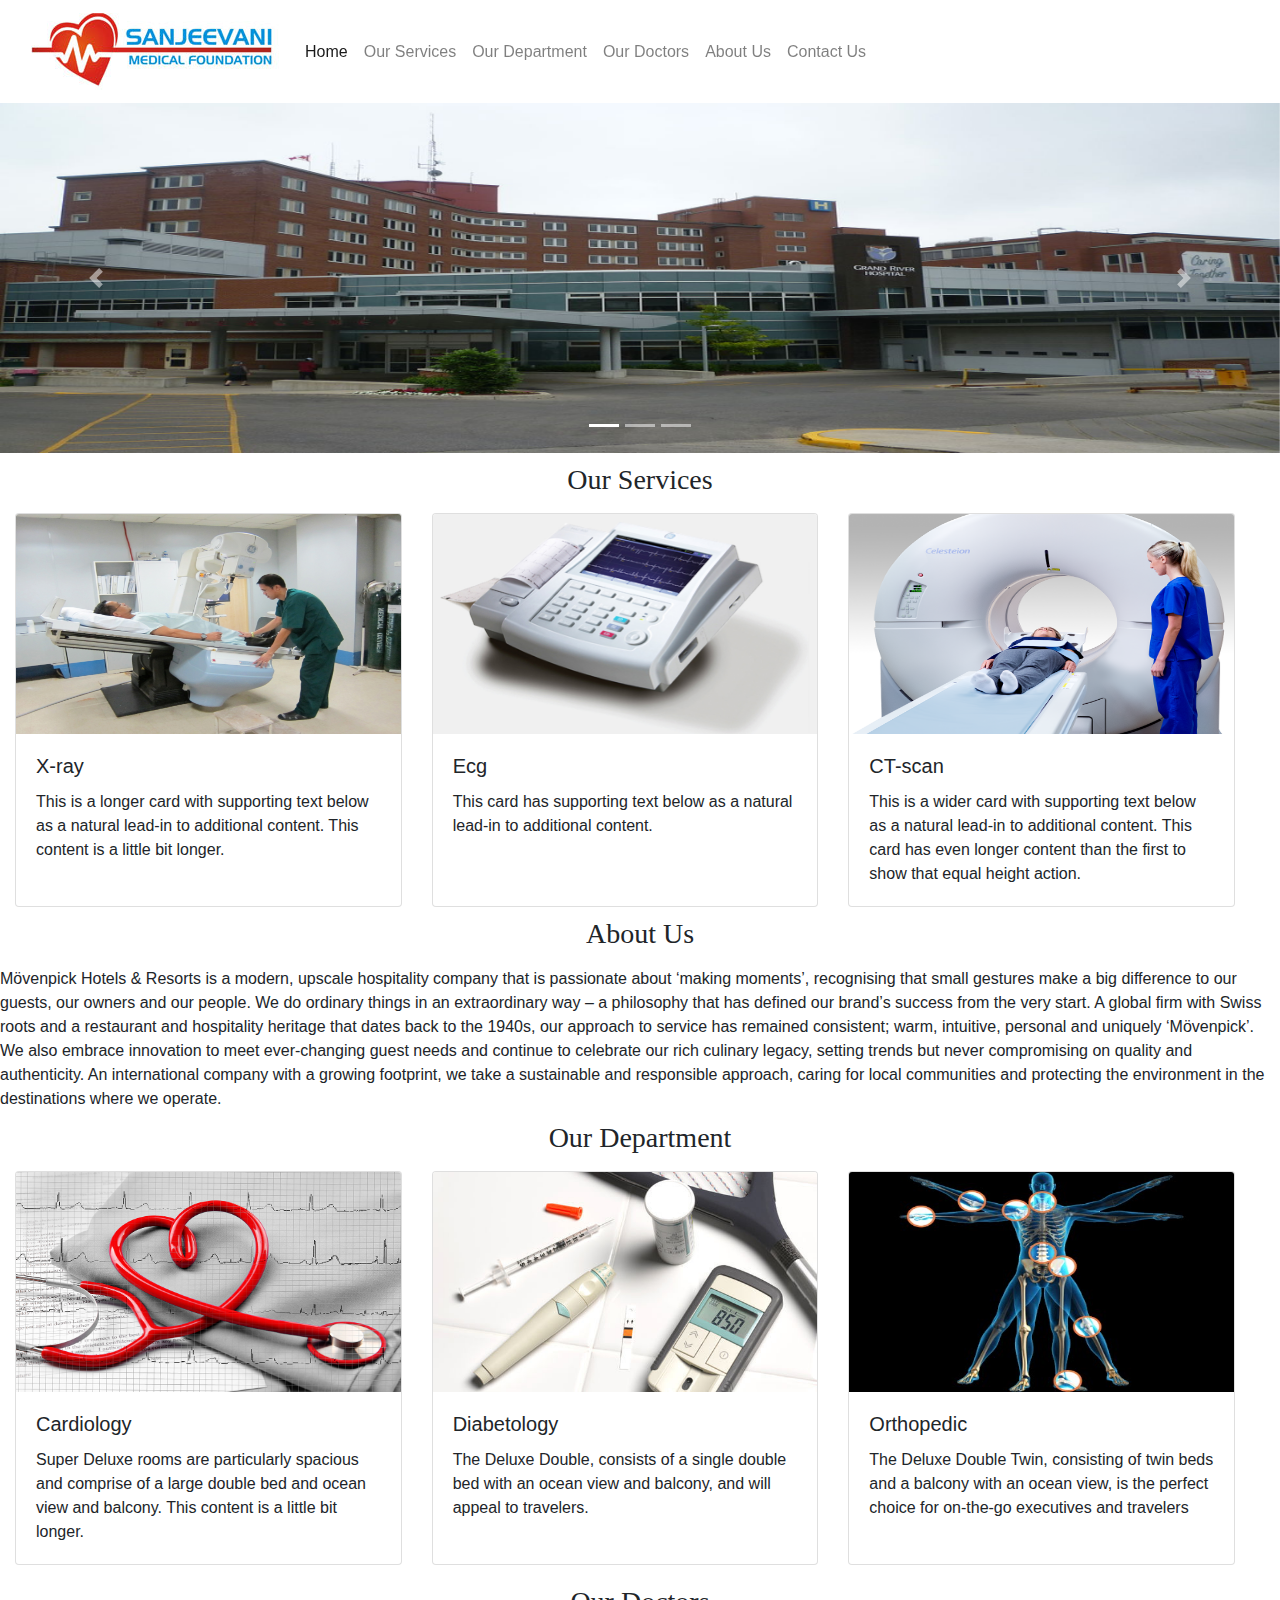
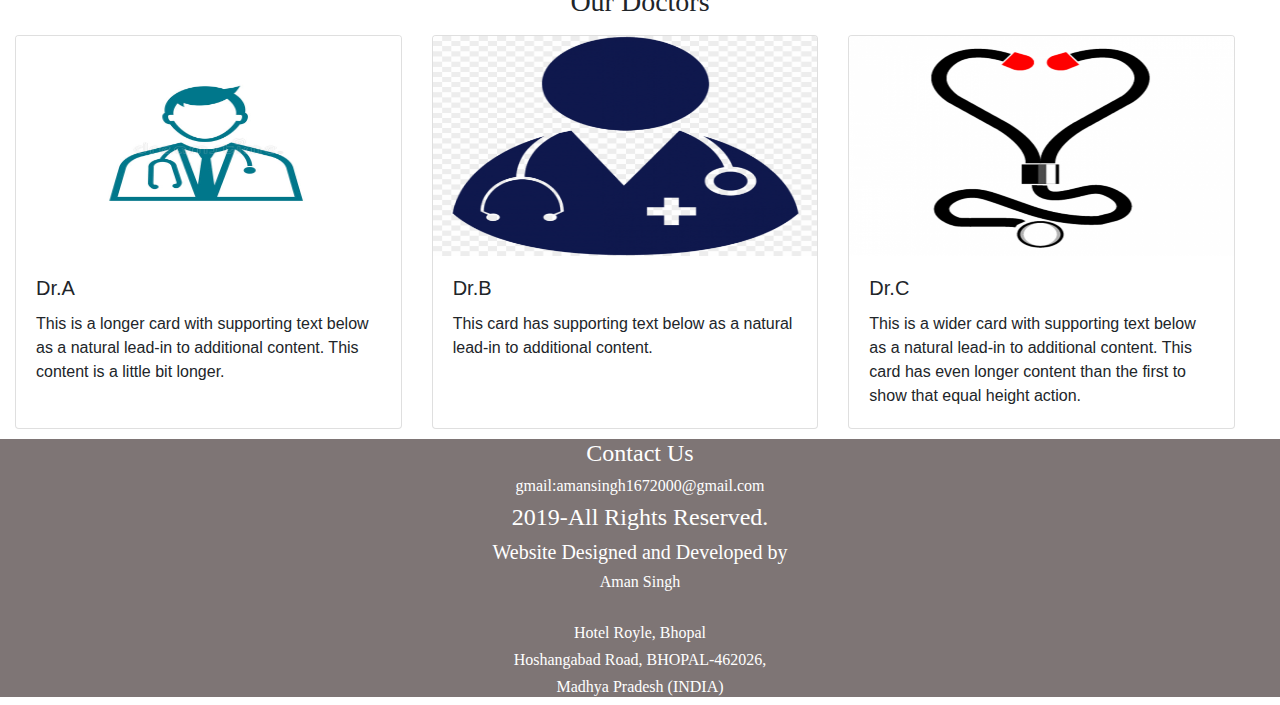
==== index.html @ 0642d512 "a" ====
<!DOCTYPE html>
<html>
<head>
    <link rel="shortout icon" type="image/x-icon" href="image/cardiology.png" />
 <meta charset="utf-8">
  <meta name="viewport" content="width=device-width, initial-scale=1">

  <link rel="stylesheet" href="https://maxcdn.bootstrapcdn.com/bootstrap/4.3.1/css/bootstrap.min.css">
  <script src="https://ajax.googleapis.com/ajax/libs/jquery/3.4.1/jquery.min.js"></script>
  <script src="https://cdnjs.cloudflare.com/ajax/libs/popper.js/1.14.7/umd/popper.min.js"></script>
  <script src="https://maxcdn.bootstrapcdn.com/bootstrap/4.3.1/js/bootstrap.min.js"></script>
 <link rel="stylesheet" type="text/css" href="style.css">
<title>Sanjeevani Hospital</title>
</head>
<body>

<!-- NavBar Start -->



<div class="bodystyle container-fluid">
<nav class="navbar navbar-expand-lg navbar-light sticky-top">
  <a class="navbar-brand" href="#">
    <img src="image/sanjivani-logo.jpg">
  </a>
  <button class="navbar-toggler" type="button" data-toggle="collapse" data-target="#navbarSupportedContent" aria-controls="navbarSupportedContent" aria-expanded="false" aria-label="Toggle navigation">
    <span class="navbar-toggler-icon"></span>
  </button>

  <div class="collapse navbar-collapse" id="navbarSupportedContent">
    <ul class="navbar-nav mr-auto">
      <li class="nav-item active">
        <a class="nav-link" href="">Home <span class="sr-only">(current)</span></a>
      </li>
       <li class="nav-item">
        <a class="nav-link" href="Services.html">Our Services</a>
      </li>
      <li class="nav-item";">
        <a class="nav-link" href="Accomadation.html" > Our Department</a>
      </li>
      <li class="nav-item";">
        <a class="nav-link" href="Doctors.html" >Our Doctors</a>
      </li>
      <li class="nav-item";">
        <a class="nav-link" href="#" >About Us</a>
      </li>
      
       
       <li class="nav-item">
        <a class="nav-link" href="#">Contact Us</a>
     </li>
      
      

<!--
      <li class="nav-item dropdown">
        <a class="nav-link dropdown-toggle" href="#" id="navbarDropdown" role="button" data-toggle="dropdown" aria-haspopup="true" aria-expanded="false">
          Branches
        </a>
        <div class="dropdown-menu" aria-labelledby="navbarDropdown">
          <a class="dropdown-item" href="IT/itmain.html" target="_blank">Information Technology</a>
          <a class="dropdown-item" href="CS/csmain.html">Computer Science</a>
            <a class="dropdown-item" href="MECHANICAL/mechanicalmain.html">Mechanical</a>
          <a class="dropdown-item" href="ELECTRICAL/electricalmain.html">Electrical</a>
          <a class="dropdown-item" href="CIVIL/civilmain.html">Civil</a>

         <!-- <div class="dropdown-divider"></div>
          <a class="dropdown-item" href="#">Something else here</a>-->
        </div>
      </li>
      <!--
      <li class="nav-item">
        <a class="nav-link disabled" href="#" tabindex="-1" aria-disabled="true">Disabled</a>
      </li>
    </ul>
    <!--
    <form class="form-inline my-2 my-lg-0">
      <input class="form-control mr-sm-2" type="search" placeholder="Search" aria-label="Search">
      <button class="btn btn-outline-success my-2 my-sm-0" type="submit">Search</button>
        
    </form>
    nav bar end-->
  </div>
</nav>
</div>

<!-- Division 1st End-->


<!-- NavBar End -->

<!--Corousel Start-->

<div id="demo" class="carousel slide" data-ride="carousel"  class="container-fluid">

  <!-- Indicators -->
  <ul class="carousel-indicators">
    <li data-target="#demo" data-slide-to="0" class="active"></li>
    <li data-target="#demo" data-slide-to="1"></li>
    <li data-target="#demo" data-slide-to="2"></li>
  </ul>
  
  <!-- The slideshow -->
  <div class="carousel-inner">
    <div class="carousel-item active">
      <img src="image/image1.jpg" alt="Los Angeles" width="1100" height="500">
    </div>
    <div class="carousel-item">
      <img src="image/hosp.jpg" alt="Chicago" width="1100" height="500">
    </div>
    <div class="carousel-item">
      <img src="image/image3.jpg" alt="New York" width="1100" height="500">
    </div>
  </div>
  
  <!-- Left and right controls -->
  <a class="carousel-control-prev" href="#demo" data-slide="prev">
    <span class="carousel-control-prev-icon"></span>
  </a>
  <a class="carousel-control-next" href="#demo" data-slide="next">
    <span class="carousel-control-next-icon"></span>
  </a>
</div>


<!--Corousel End-->

<section style="height: 40px;  background-color: white; margin-top: 10px; margin-bottom: 10px;" >
    <div style="background-color:white; height:35px ;">
         <h3 style="text-align: center; background-color: ;font-family: Georgia, 'Times New Roman', Times, serif;">Our Services</h3>    
    </div>
</section>
<!--Our Services Start-->

<div class="card-deck container-fluid">
  <div class="card">
    <img src="image/spa.jpg" class="card-img-top" alt="..."  height="220">
    <div class="card-body">
      <h5 class="card-title">X-ray</h5>
      <p class="card-text">This is a longer card with supporting text below as a natural lead-in to additional content. This content is a little bit longer.</p>
      
    </div>
  </div>
  <div class="card">
    <img src="image/ecg.jpg" class="card-img-top" alt="..."  height="220">
    <div class="card-body">
      <h5 class="card-title">Ecg</h5>
      <p class="card-text">This card has supporting text below as a natural lead-in to additional content.</p>
      
    </div>
  </div>
  <div class="card">
    <img src="image/ctscan.png" class="card-img-top" alt="..." height="220">
    <div class="card-body">
      <h5 class="card-title">CT-scan</h5>
      <p class="card-text">This is a wider card with supporting text below as a natural lead-in to additional content. This card has even longer content than the first to show that equal height action.</p>
     
    </div>
  </div>
</div>
<!--Our Services End-->

<section style="height: 40px;  background-color: white; margin-top: 10px; margin-bottom:10px;" >
    <div style="background-color:white; height:35px ;">
         <h3 style="text-align: center; background-color: ;font-family: Georgia, 'Times New Roman', Times, serif;">About Us</h3>    
    </div>
</section>
<!--About Us Start-->

Mövenpick Hotels & Resorts is a modern, upscale hospitality company that is passionate about ‘making moments’, recognising that small gestures make a big difference to our guests, our owners and our people. We do ordinary things in an extraordinary way – a philosophy that has defined our brand’s success from the very start.

A global firm with Swiss roots and a restaurant and hospitality heritage that dates back to the 1940s, our approach to service has remained consistent; warm, intuitive, personal and uniquely ‘Mövenpick’. We also embrace innovation to meet ever-changing guest needs and continue to celebrate our rich culinary legacy, setting trends but never compromising on quality and authenticity. An international company with a growing footprint, we take a sustainable and responsible approach, caring for local communities and protecting the environment in the destinations where we operate.

<!--About Us End-->

<section style="height: 40px;  background-color: white;  margin-top: 10px; margin-bottom:10px;" >
    <div style="background-color:white; height:35px ;">
         <h3 style="text-align: center; background-color: ;font-family: Georgia, 'Times New Roman', Times, serif;">Our Department</h3>    
    </div>
</section>



<!--Accomadation Start-->

<section style="margin-bottom: 20px;" >
<div class="card-deck container-fluid">
  <div class="card">
    <img src="image/room1.jpg" class="card-img-top" alt="..."  height="220">
    <div class="card-body">
      <h5 class="card-title">Cardiology</h5>
      <p class="card-text">Super Deluxe rooms are particularly spacious and comprise of a large double bed and ocean view and balcony. This content is a little bit longer.</p>
      
    </div>
  </div>
  <div class="card">
    <img src="image/room2.jpg" class="card-img-top" alt="..."  height="220">
    <div class="card-body">
      <h5 class="card-title">Diabetology</h5>
      <p class="card-text">The Deluxe Double, consists of a single double bed with an ocean view and balcony, and will appeal to travelers.</p>
  
    </div>
  </div>
  <div class="card">
    <img src="image/room3.jpg" class="card-img-top" alt="..." height="220">
    <div class="card-body">
      <h5 class="card-title">Orthopedic</h5>
      <p class="card-text">The Deluxe Double Twin, consisting of twin beds and a balcony with an ocean view, is the perfect choice for on-the-go executives and travelers</p>
      
    </div>
  </div>
</div>
</section>

<!--Accomadation End-->

<section style="height: 40px;  background-color: white; margin-top: 10px; margin-bottom:10px;" >
    <div style="background-color:white; height:35px ;">
         <h3 style="text-align: center; background-color: ;font-family: Georgia, 'Times New Roman', Times, serif;">Our Doctors</h3>    
    </div>
</section>


<!--Our Doctor Start-->

<div class="card-deck container-fluid">
  <div class="card">
    <img src="image/doctor1.jpg" class="card-img-top" alt="..."  height="220">
    <div class="card-body">
      <h5 class="card-title">Dr.A</h5>
      <p class="card-text">This is a longer card with supporting text below as a natural lead-in to additional content. This content is a little bit longer.</p>
      
    </div>
  </div>
  <div class="card">
    <img src="image/doctor2.png" class="card-img-top" alt="..."  height="220">
    <div class="card-body">
      <h5 class="card-title">Dr.B</h5>
      <p class="card-text">This card has supporting text below as a natural lead-in to additional content.</p>
      
    </div>
  </div>
  <div class="card">
    <img src="image/doctor3.png" class="card-img-top" alt="..." height="220">
    <div class="card-body">
      <h5 class="card-title">Dr.C</h5>
      <p class="card-text">This is a wider card with supporting text below as a natural lead-in to additional content. This card has even longer content than the first to show that equal height action.</p>
     
    </div>
  </div>
</div>
<!--Our Services End-->


<!--Contact us Start-->
<!--fallow block Start-->
<!--
<meta name="viewport" content="width=device-width, initial-scale=1">
<link rel="stylesheet" href="https://cdnjs.cloudflare.com/ajax/libs/font-awesome/4.7.0/css/font-awesome.min.css">




<div class="socialsec">

  <div class="row">
    <div class="col-lg-2">
<h4 style="font-family: Georgia, 'Times New Roman', Times, serif;">Follow Us </h3>     

    </div>
     <div class="col-lg-1">
       <a href="https://www.facebook.com/sourabh.shukla.921025"><i class="fa fa-facebook-official fa-2x" aria-hidden="true"></i></a>

     </div>



<div class="col-lg-1">
       <a href=" https://twitter.com/ShwetaJ56347679?s=08"><i class="fa fa-twitter fa-2x" aria-hidden="true"></i></a>

     </div>




<div class="col-lg-1" >
       <a href="https://www.linkedin.com/in/shweta-jain-584b31197"><i class="fa fa-linkedin fa-2x" aria-hidden="true"></i></a>

     </div>


       <div class="col-lg-1">
       <a href="https://www.instagram.com/_aman_singh26/"><i class="fa fa-instagram fa-2x" aria-hidden="true"></i></a>

     </div>

  </div>
</div>


<!--fallow block End-->


<!--Contact us End-->


<!--Footer Start-->



<footer style="background-color: rgba(59, 46, 46, 0.658); margin-top: 10px;">
         <h4 style="color:white;font-family: Georgia, 'Times New Roman', Times, serif; text-align:center">Contact Us </h4>
         <h6 style="color:white;font-family: Georgia, 'Times New Roman', Times, serif; text-align:center"> gmail:amansingh1672000@gmail.com </h6>

         <h4 style="color:white;font-family: Georgia, 'Times New Roman', Times, serif; text-align:center"> 2019-All Rights Reserved. </h4>
         <h5 style="color:white;font-family: Georgia, 'Times New Roman', Times, serif; text-align:center"> Website Designed and Developed by </h5>
         <h6 style="color:white; font-family: Georgia, 'Times New Roman', Times, serif;text-align:center">  Aman Singh</h6>
<br>
        <h6 style="color:white;font-family: Georgia, 'Times New Roman', Times, serif; text-align:center">Hotel Royle, Bhopal</h6>
        <h6 style="color:white;font-family: Georgia, 'Times New Roman', Times, serif; text-align:center"> Hoshangabad Road, BHOPAL-462026,</h6>
         <h6 style="color:white;font-family: Georgia, 'Times New Roman', Times, serif; text-align:center"> Madhya Pradesh (INDIA)</h6>


</footer>


<!--Footer End-->

</body>
</html>
---- style.css ----
*{
    margin:0;
    padding: 0%;
    box-sizing: border-box;
}
.carousel-inner img {
    width: 100%;
    height: 350px;
  }  

.bodystyle
{
  width: 100%;
  margin: 0 auto;
  
}
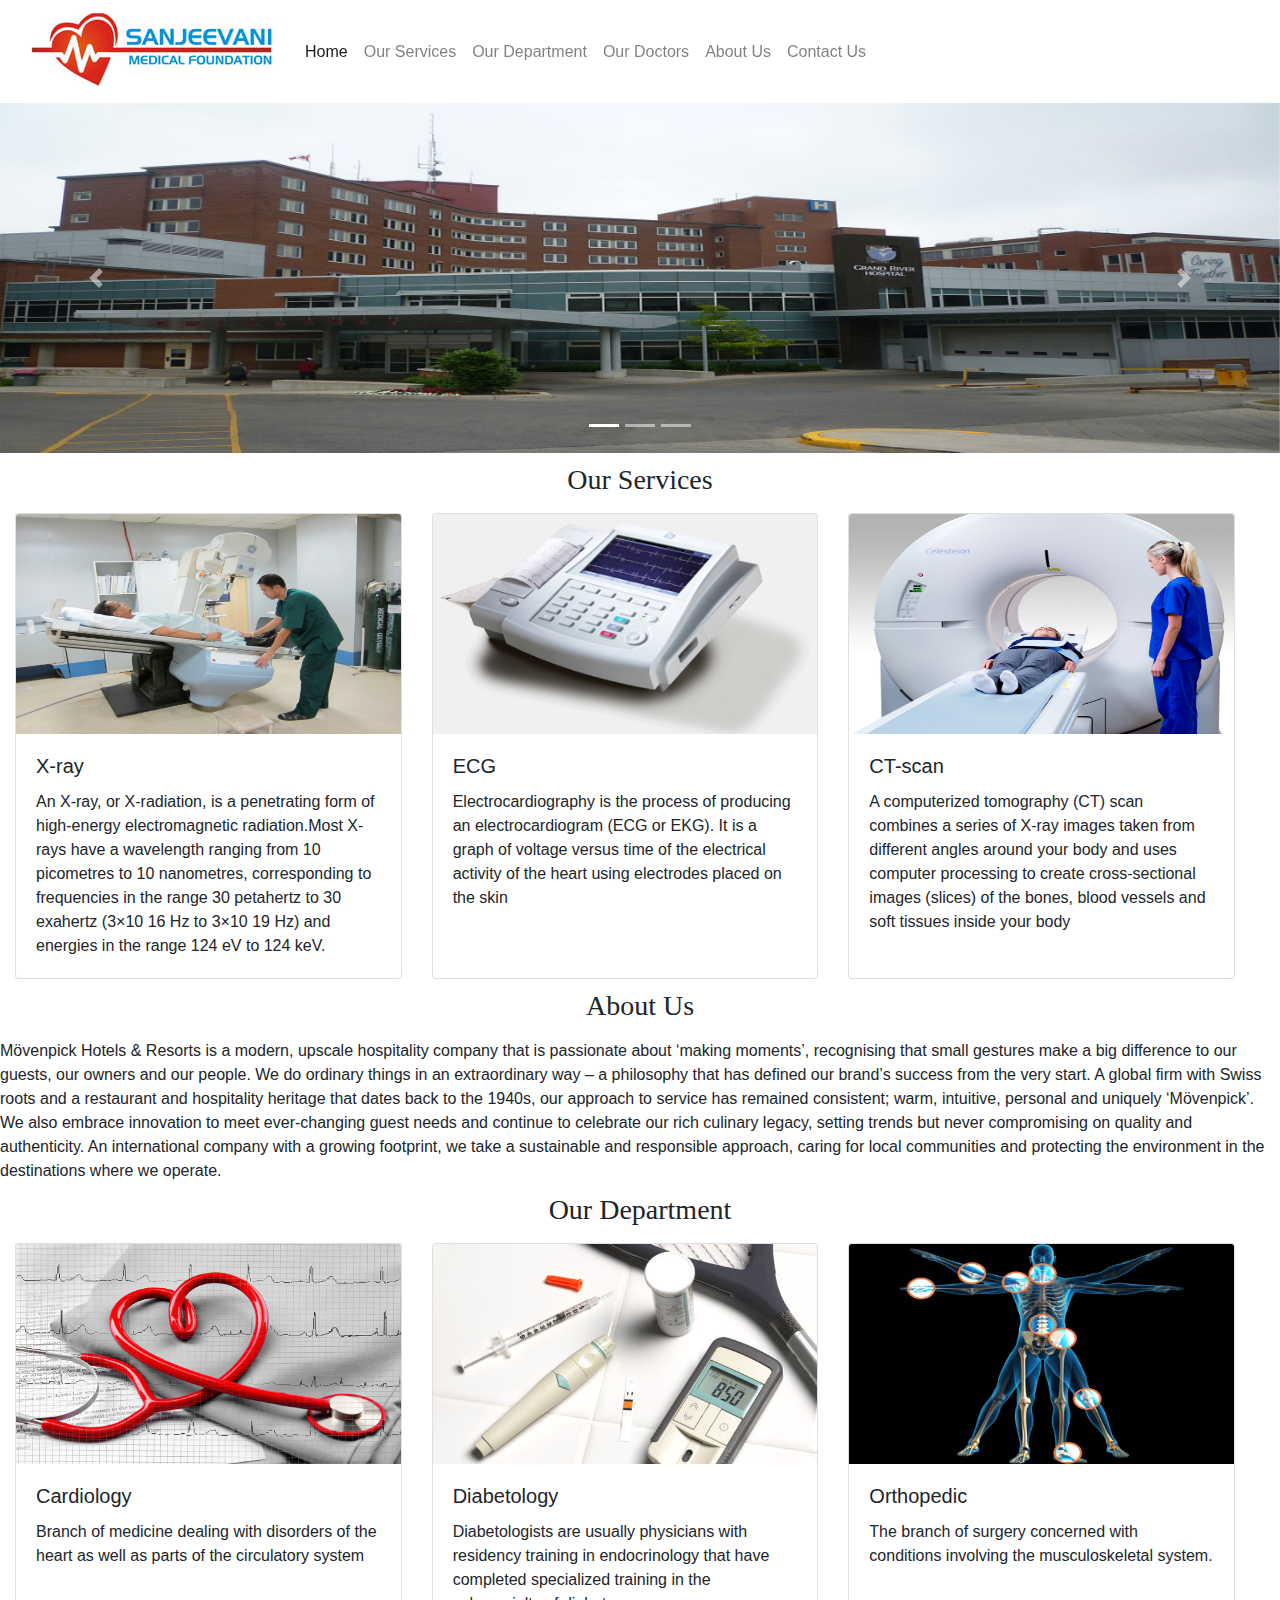
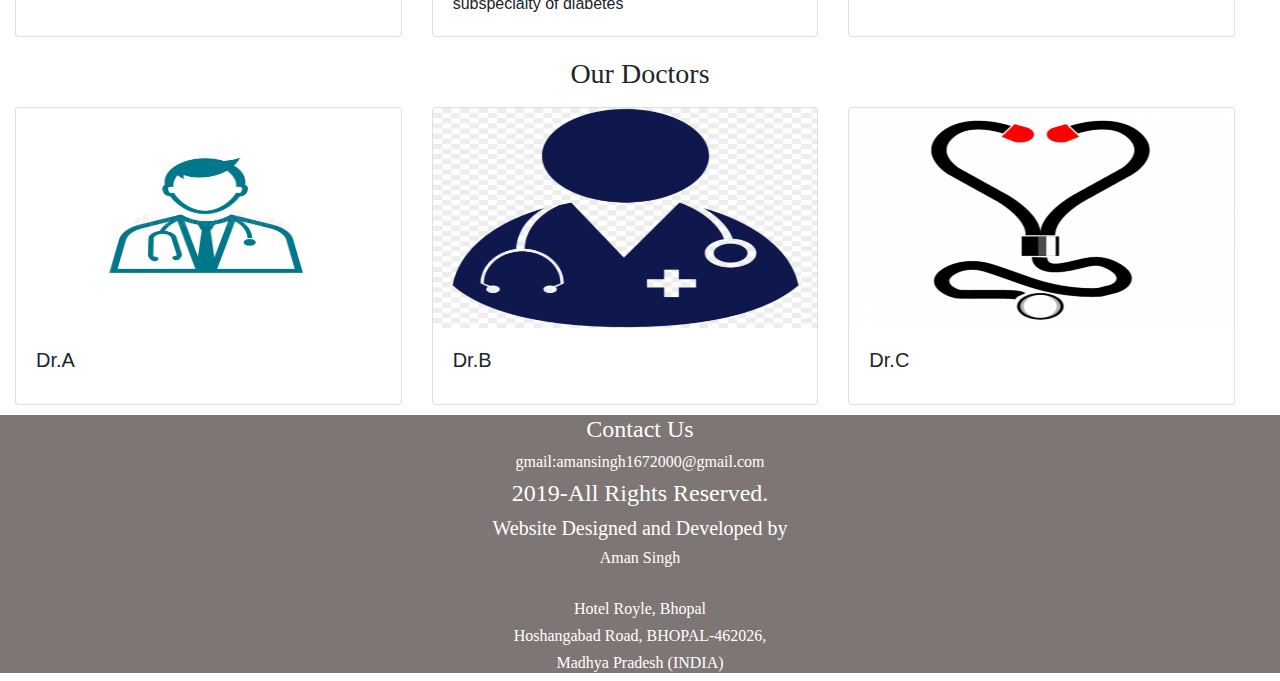
==== commit 81a6be12: "a" ====
--- a/index.html
+++ b/index.html
@@ -42,12 +42,12 @@
         <a class="nav-link" href="Doctors.html" >Our Doctors</a>
       </li>
       <li class="nav-item";">
-        <a class="nav-link" href="#" >About Us</a>
+        <a class="nav-link" href="#about" >About Us</a>
       </li>
       
        
        <li class="nav-item">
-        <a class="nav-link" href="#">Contact Us</a>
+        <a class="nav-link" href="Contactus.html">Contact Us</a>
      </li>
       
       
@@ -137,24 +137,24 @@
     <img src="image/spa.jpg" class="card-img-top" alt="..."  height="220">
     <div class="card-body">
       <h5 class="card-title">X-ray</h5>
-      <p class="card-text">This is a longer card with supporting text below as a natural lead-in to additional content. This content is a little bit longer.</p>
-      
+      <p class="card-text">An X-ray, or X-radiation, is a penetrating form of high-energy electromagnetic radiation.Most X-rays have a wavelength ranging from 10 picometres to 10 nanometres, corresponding to frequencies in the range 30 petahertz to 30 exahertz (3×10 16 Hz to 3×10 19 Hz) and energies in the range 124 eV to 124 keV.
+    
     </div>
   </div>
   <div class="card">
     <img src="image/ecg.jpg" class="card-img-top" alt="..."  height="220">
     <div class="card-body">
-      <h5 class="card-title">Ecg</h5>
-      <p class="card-text">This card has supporting text below as a natural lead-in to additional content.</p>
-      
+      <h5 class="card-title">ECG</h5>
+      <p class="card-text">Electrocardiography is the process of producing an electrocardiogram (ECG or EKG). It is a graph of voltage versus time of the electrical activity of the heart using electrodes placed on the skin
+   
     </div>
   </div>
   <div class="card">
     <img src="image/ctscan.png" class="card-img-top" alt="..." height="220">
     <div class="card-body">
       <h5 class="card-title">CT-scan</h5>
-      <p class="card-text">This is a wider card with supporting text below as a natural lead-in to additional content. This card has even longer content than the first to show that equal height action.</p>
-     
+      <p class="card-text">A computerized tomography (CT) scan combines a series of X-ray images taken from different angles around your body and uses computer processing to create cross-sectional images (slices) of the bones, blood vessels and soft tissues inside your body
+   
     </div>
   </div>
 </div>
@@ -166,11 +166,11 @@
     </div>
 </section>
 <!--About Us Start-->
-
+<section id="about">
 Mövenpick Hotels & Resorts is a modern, upscale hospitality company that is passionate about ‘making moments’, recognising that small gestures make a big difference to our guests, our owners and our people. We do ordinary things in an extraordinary way – a philosophy that has defined our brand’s success from the very start.
 
 A global firm with Swiss roots and a restaurant and hospitality heritage that dates back to the 1940s, our approach to service has remained consistent; warm, intuitive, personal and uniquely ‘Mövenpick’. We also embrace innovation to meet ever-changing guest needs and continue to celebrate our rich culinary legacy, setting trends but never compromising on quality and authenticity. An international company with a growing footprint, we take a sustainable and responsible approach, caring for local communities and protecting the environment in the destinations where we operate.
-
+</section>
 <!--About Us End-->
 
 <section style="height: 40px;  background-color: white;  margin-top: 10px; margin-bottom:10px;" >
@@ -189,24 +189,21 @@
     <img src="image/room1.jpg" class="card-img-top" alt="..."  height="220">
     <div class="card-body">
       <h5 class="card-title">Cardiology</h5>
-      <p class="card-text">Super Deluxe rooms are particularly spacious and comprise of a large double bed and ocean view and balcony. This content is a little bit longer.</p>
-      
+      <p class="card-text">Branch of medicine dealing with disorders of the heart as well as parts of the circulatory system
     </div>
   </div>
   <div class="card">
     <img src="image/room2.jpg" class="card-img-top" alt="..."  height="220">
     <div class="card-body">
       <h5 class="card-title">Diabetology</h5>
-      <p class="card-text">The Deluxe Double, consists of a single double bed with an ocean view and balcony, and will appeal to travelers.</p>
-  
+      <p class="card-text">Diabetologists are usually physicians with residency training in endocrinology that have completed specialized training in the subspecialty of diabetes 
     </div>
   </div>
   <div class="card">
     <img src="image/room3.jpg" class="card-img-top" alt="..." height="220">
     <div class="card-body">
       <h5 class="card-title">Orthopedic</h5>
-      <p class="card-text">The Deluxe Double Twin, consisting of twin beds and a balcony with an ocean view, is the perfect choice for on-the-go executives and travelers</p>
-      
+      <p class="card-text">The branch of surgery concerned with conditions involving the musculoskeletal system.
     </div>
   </div>
 </div>
@@ -228,24 +225,24 @@
     <img src="image/doctor1.jpg" class="card-img-top" alt="..."  height="220">
     <div class="card-body">
       <h5 class="card-title">Dr.A</h5>
-      <p class="card-text">This is a longer card with supporting text below as a natural lead-in to additional content. This content is a little bit longer.</p>
-      
+     <!-- <p class="card-text">This is a longer card with supporting text below as a natural lead-in to additional content. This content is a little bit longer.</p>
+      -->
     </div>
   </div>
   <div class="card">
     <img src="image/doctor2.png" class="card-img-top" alt="..."  height="220">
     <div class="card-body">
       <h5 class="card-title">Dr.B</h5>
-      <p class="card-text">This card has supporting text below as a natural lead-in to additional content.</p>
-      
+   <!--   <p class="card-text">This card has supporting text below as a natural lead-in to additional content.</p>
+      -->
     </div>
   </div>
   <div class="card">
     <img src="image/doctor3.png" class="card-img-top" alt="..." height="220">
     <div class="card-body">
       <h5 class="card-title">Dr.C</h5>
-      <p class="card-text">This is a wider card with supporting text below as a natural lead-in to additional content. This card has even longer content than the first to show that equal height action.</p>
-     
+      <!--<p class="card-text">This is a wider card with supporting text below as a natural lead-in to additional content. This card has even longer content than the first to show that equal height action.</p>
+     -->
     </div>
   </div>
 </div>
@@ -308,7 +305,7 @@
 
 
 
-<footer style="background-color: rgba(59, 46, 46, 0.658); margin-top: 10px;">
+<footer id="footer" style="background-color: rgba(59, 46, 46, 0.658); margin-top: 10px;">
          <h4 style="color:white;font-family: Georgia, 'Times New Roman', Times, serif; text-align:center">Contact Us </h4>
          <h6 style="color:white;font-family: Georgia, 'Times New Roman', Times, serif; text-align:center"> gmail:amansingh1672000@gmail.com </h6>
 
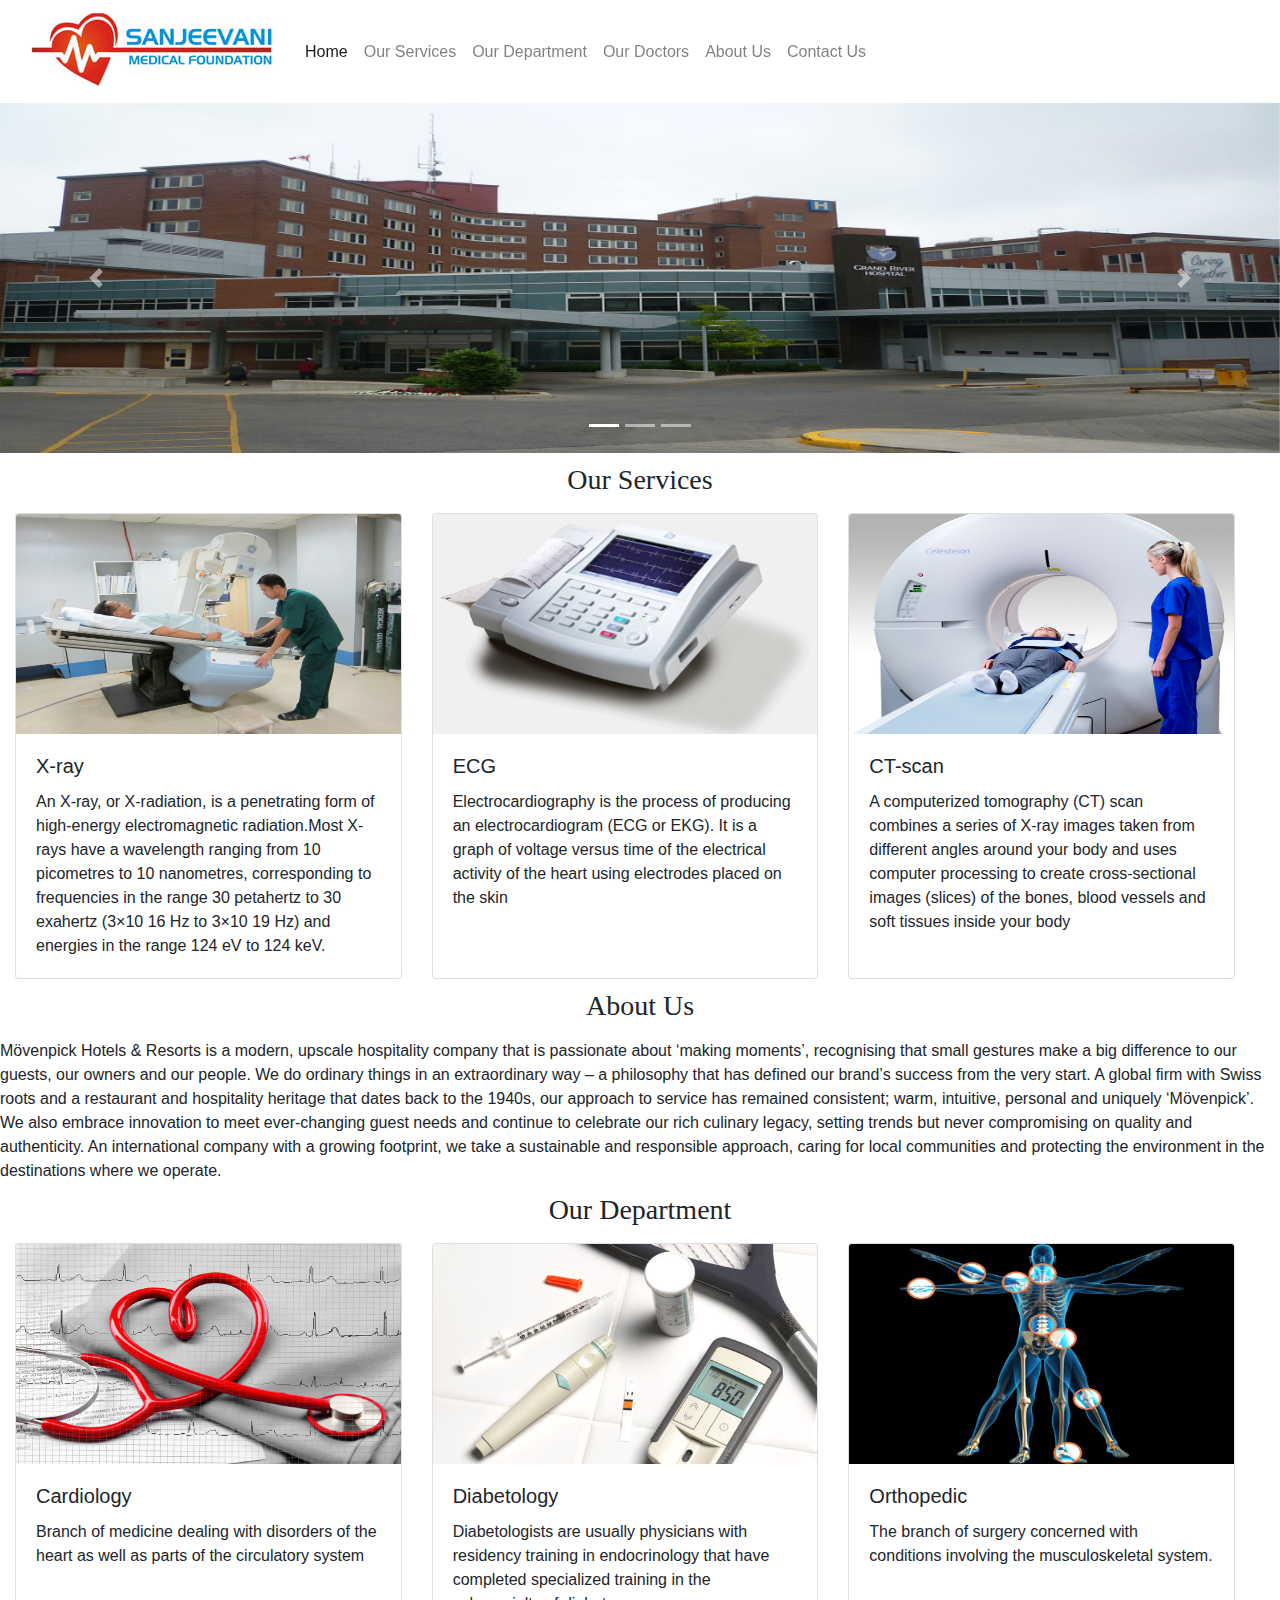
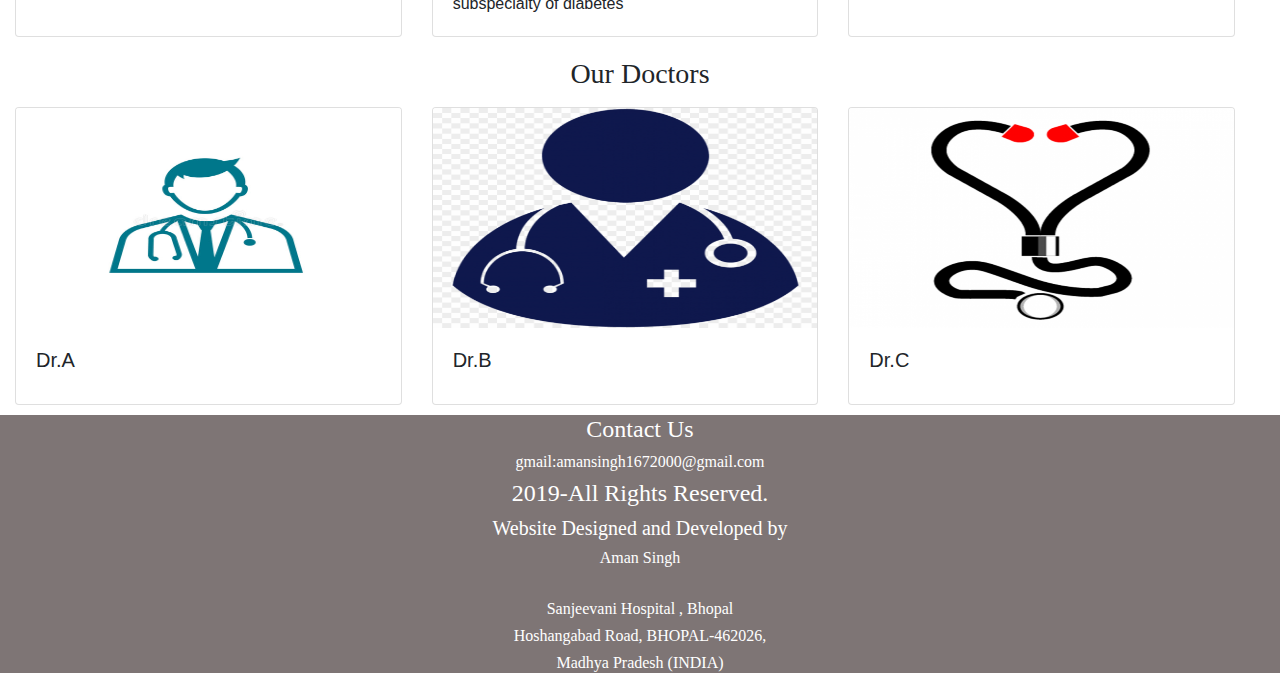
==== commit 3ca8bbd0: "a" ====
--- a/index.html
+++ b/index.html
@@ -42,7 +42,7 @@
         <a class="nav-link" href="Doctors.html" >Our Doctors</a>
       </li>
       <li class="nav-item";">
-        <a class="nav-link" href="#about" >About Us</a>
+        <a class="nav-link" href="About.html" >About Us</a>
       </li>
       
        
@@ -313,7 +313,7 @@
          <h5 style="color:white;font-family: Georgia, 'Times New Roman', Times, serif; text-align:center"> Website Designed and Developed by </h5>
          <h6 style="color:white; font-family: Georgia, 'Times New Roman', Times, serif;text-align:center">  Aman Singh</h6>
 <br>
-        <h6 style="color:white;font-family: Georgia, 'Times New Roman', Times, serif; text-align:center">Hotel Royle, Bhopal</h6>
+        <h6 style="color:white;font-family: Georgia, 'Times New Roman', Times, serif; text-align:center">Sanjeevani Hospital , Bhopal</h6>
         <h6 style="color:white;font-family: Georgia, 'Times New Roman', Times, serif; text-align:center"> Hoshangabad Road, BHOPAL-462026,</h6>
          <h6 style="color:white;font-family: Georgia, 'Times New Roman', Times, serif; text-align:center"> Madhya Pradesh (INDIA)</h6>
 
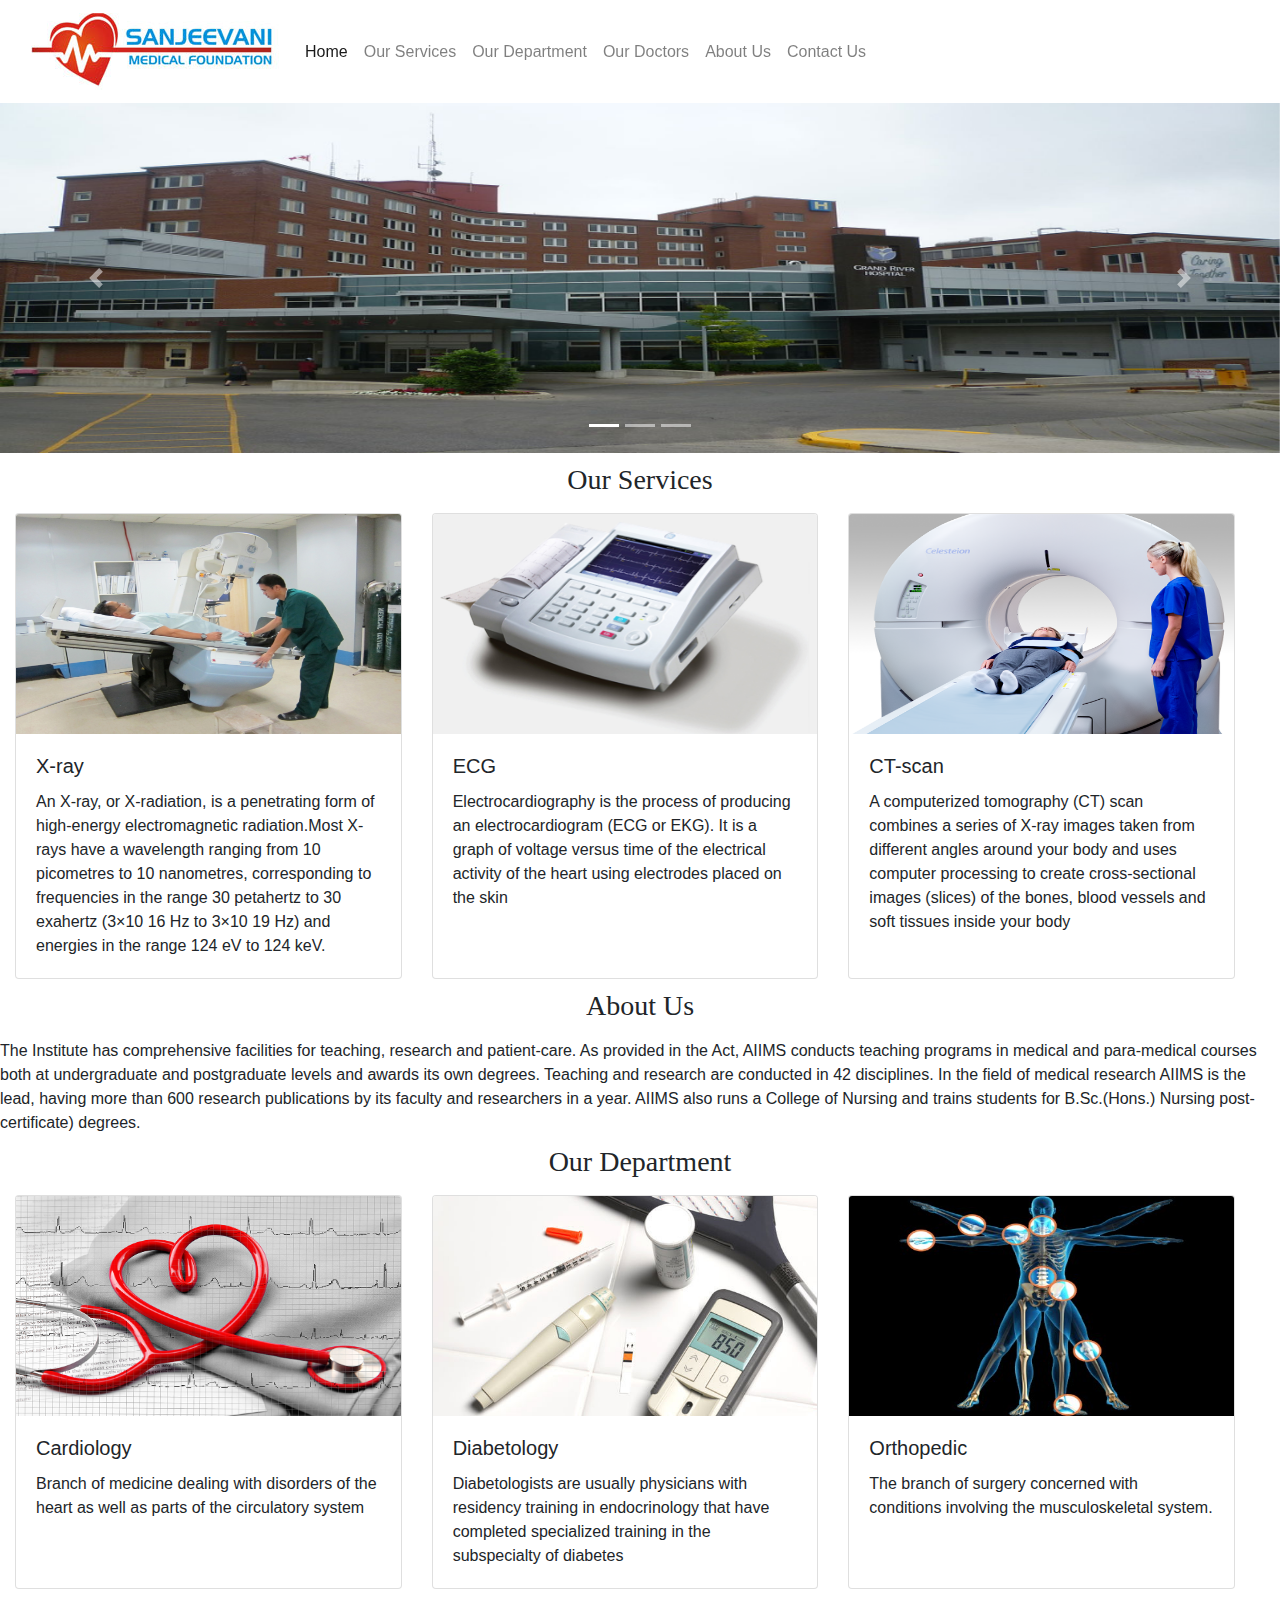
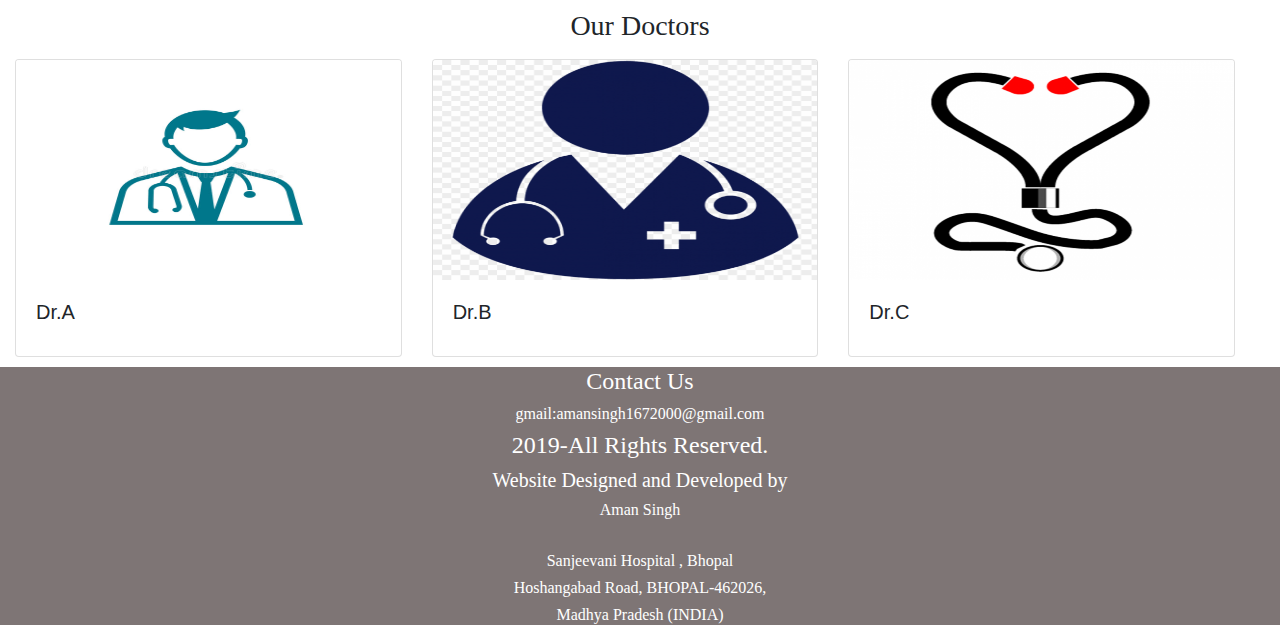
==== commit fd0f0b67: "Update index.html" ====
--- a/index.html
+++ b/index.html
@@ -167,9 +167,7 @@
 </section>
 <!--About Us Start-->
 <section id="about">
-Mövenpick Hotels & Resorts is a modern, upscale hospitality company that is passionate about ‘making moments’, recognising that small gestures make a big difference to our guests, our owners and our people. We do ordinary things in an extraordinary way – a philosophy that has defined our brand’s success from the very start.
-
-A global firm with Swiss roots and a restaurant and hospitality heritage that dates back to the 1940s, our approach to service has remained consistent; warm, intuitive, personal and uniquely ‘Mövenpick’. We also embrace innovation to meet ever-changing guest needs and continue to celebrate our rich culinary legacy, setting trends but never compromising on quality and authenticity. An international company with a growing footprint, we take a sustainable and responsible approach, caring for local communities and protecting the environment in the destinations where we operate.
+ The Institute has comprehensive facilities for teaching, research and patient-care. As provided in the Act, AIIMS conducts teaching programs in medical and para-medical courses both at undergraduate and postgraduate levels and awards its own degrees. Teaching and research are conducted in 42 disciplines. In the field of medical research AIIMS is the lead, having more than 600 research publications by its faculty and researchers in a year. AIIMS also runs a College of Nursing and trains students for B.Sc.(Hons.) Nursing post-certificate) degrees.
 </section>
 <!--About Us End-->
 
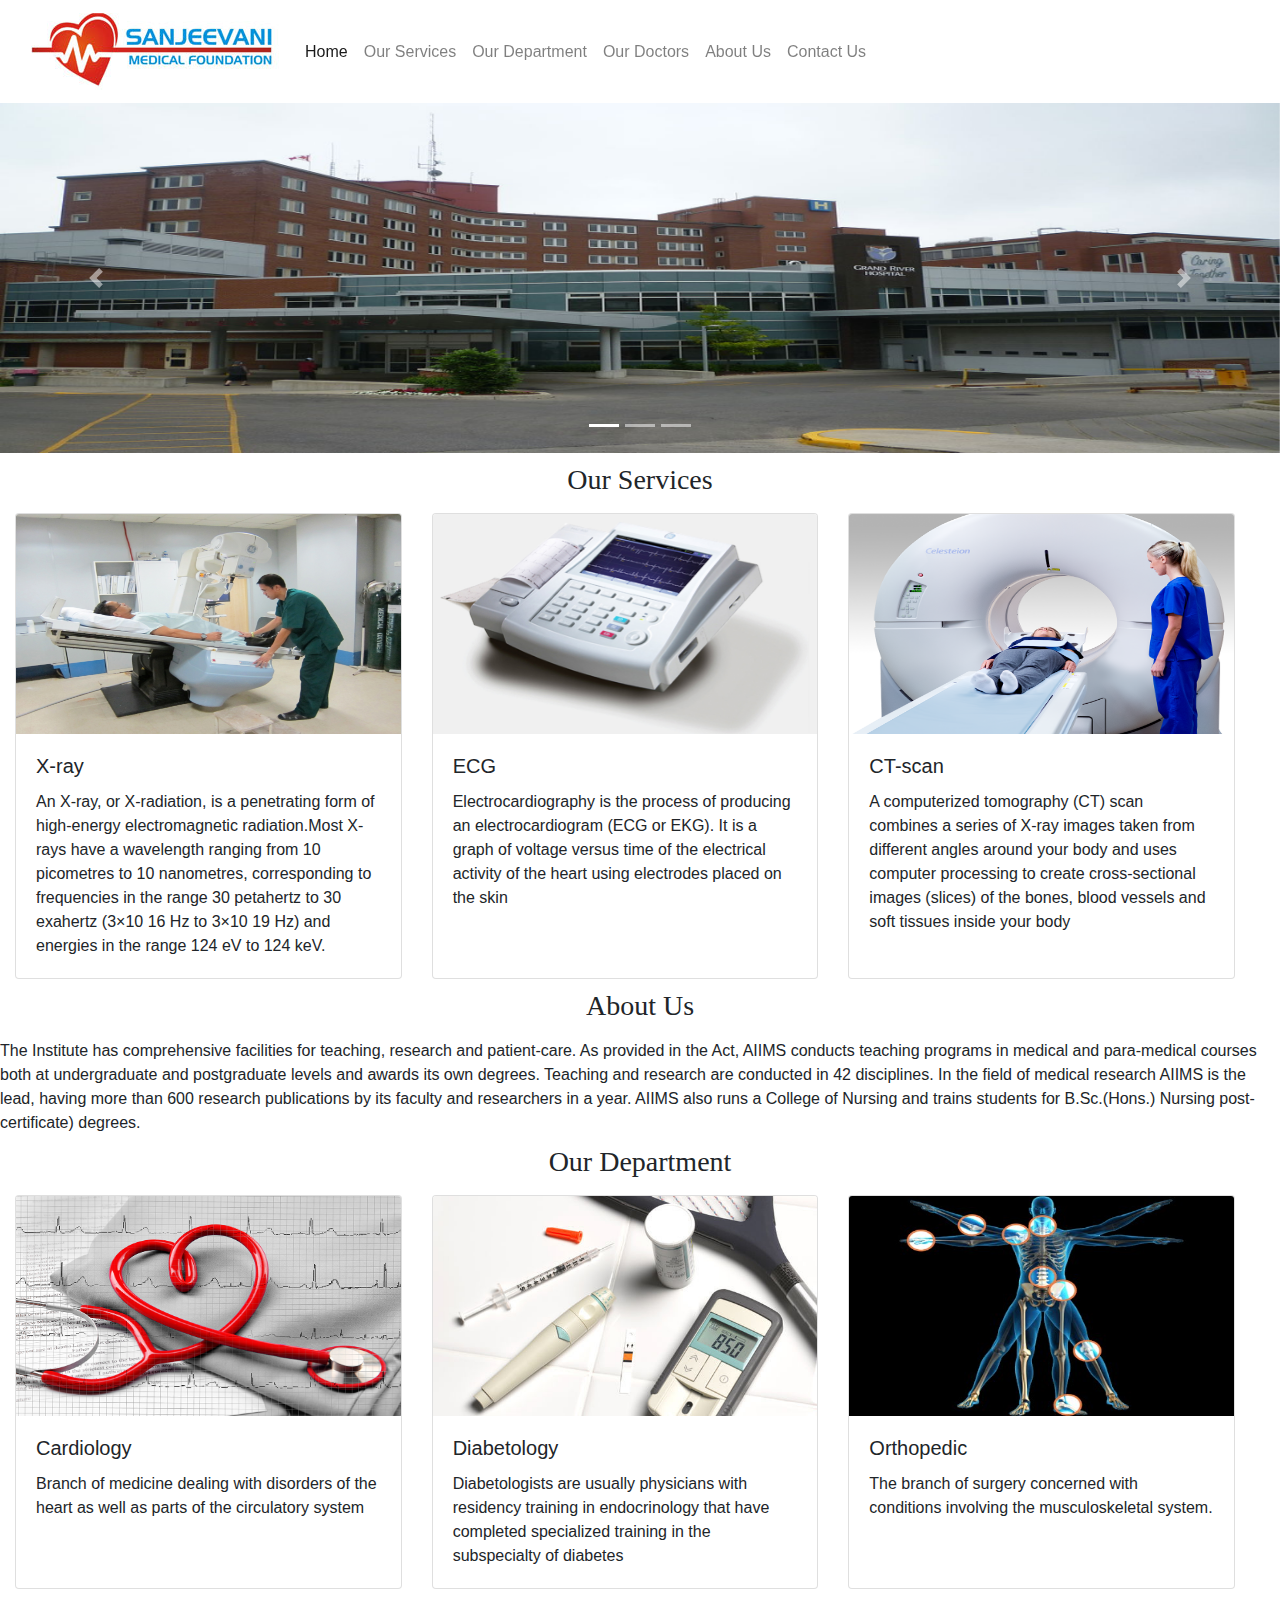
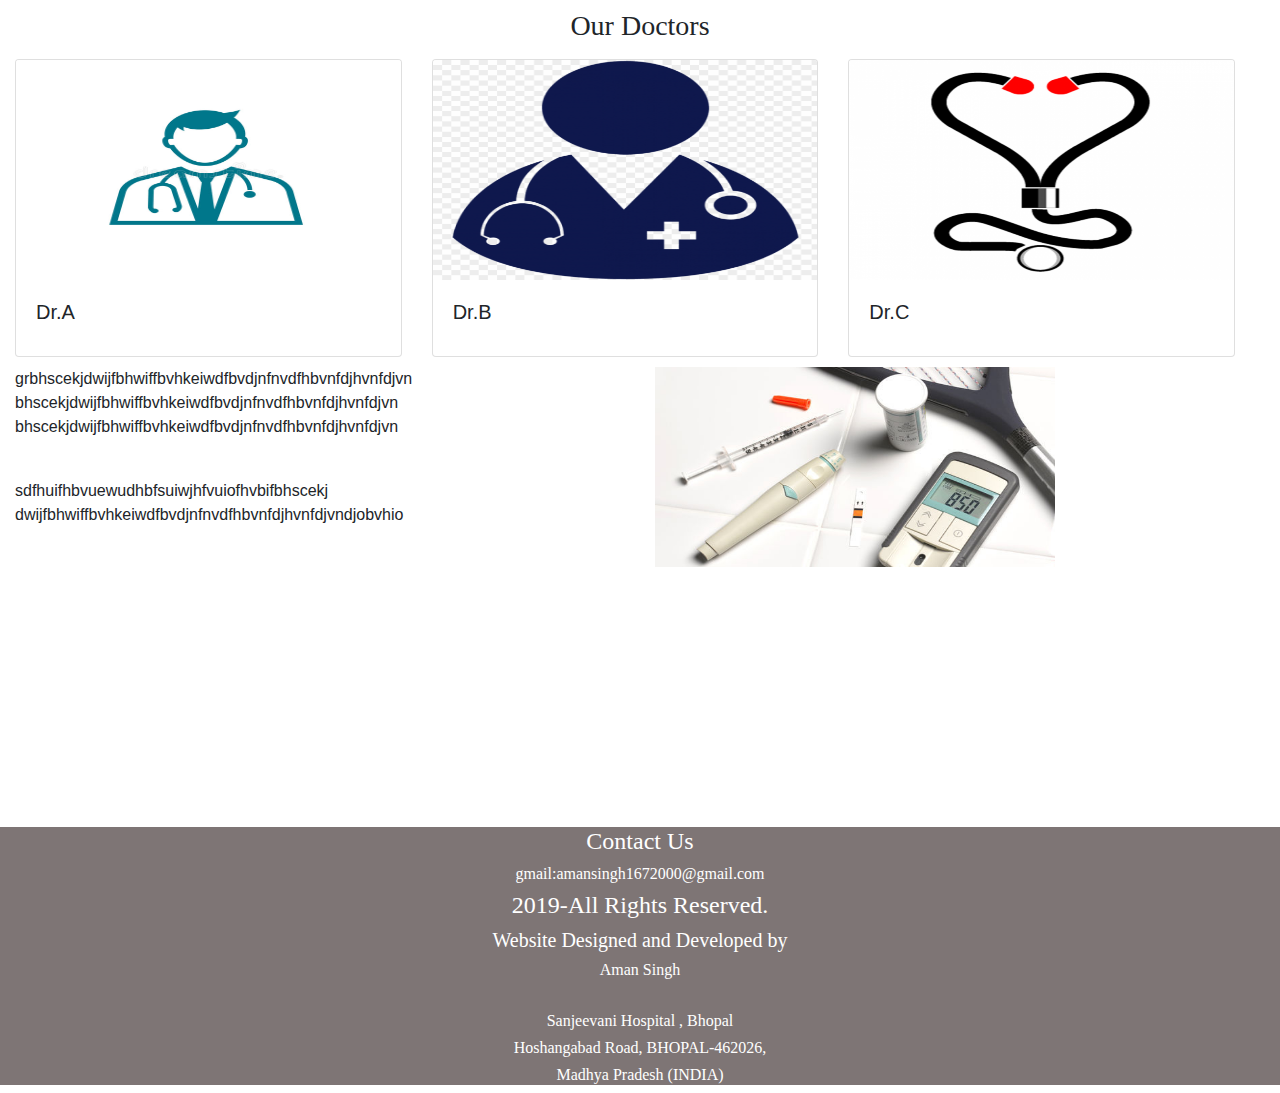
==== commit a8e48f56: "a" ====
--- a/index.html
+++ b/index.html
@@ -293,17 +293,67 @@
 </div>
 
 
-<!--fallow block End-->
+fallow<!-- block End-->
 
 
 <!--Contact us End-->
 
 
+
+
+
+
+<div class="container-fluid" style="height: 400px; margin-top: 10px; margin-bottom: 10px; ">
+  <div class="row">
+    <div class="col-lg-6 col-sm-12 col-md-12" >
+        <p>grbhscekjdwijfbhwiffbvhkeiwdfbvdjnfnvdfhbvnfdjhvnfdjvn
+          bhscekjdwijfbhwiffbvhkeiwdfbvdjnfnvdfhbvnfdjhvnfdjvn
+          bhscekjdwijfbhwiffbvhkeiwdfbvdjnfnvdfhbvnfdjhvnfdjvn
+        </p>
+        <br>
+        <p>sdfhuifhbvuewudhbfsuiwjhfvuiofhvbifbhscekj
+          dwijfbhwiffbvhkeiwdfbvdjnfnvdfhbvnfdjhvnfdjvndjobvhio</p>
+    </div>
+    
+    <div class="col-lg-6 col-sm-12 col-md-12" >
+       <img src="image/room2.jpg" height="200px" width="400px">
+         </div>
+  </div>
+</div>
+
+
+
+
+
+
+
+
+
+
+
+
+
+
+
+
+
+
+
+
+
+
+
+
+
+
 <!--Footer Start-->
 
 
 
-<footer id="footer" style="background-color: rgba(59, 46, 46, 0.658); margin-top: 10px;">
+
+
+
+<footer id="footer" style="background-color: rgba(59, 46, 46, 0.658); margin-top: 60px;">
          <h4 style="color:white;font-family: Georgia, 'Times New Roman', Times, serif; text-align:center">Contact Us </h4>
          <h6 style="color:white;font-family: Georgia, 'Times New Roman', Times, serif; text-align:center"> gmail:amansingh1672000@gmail.com </h6>
 
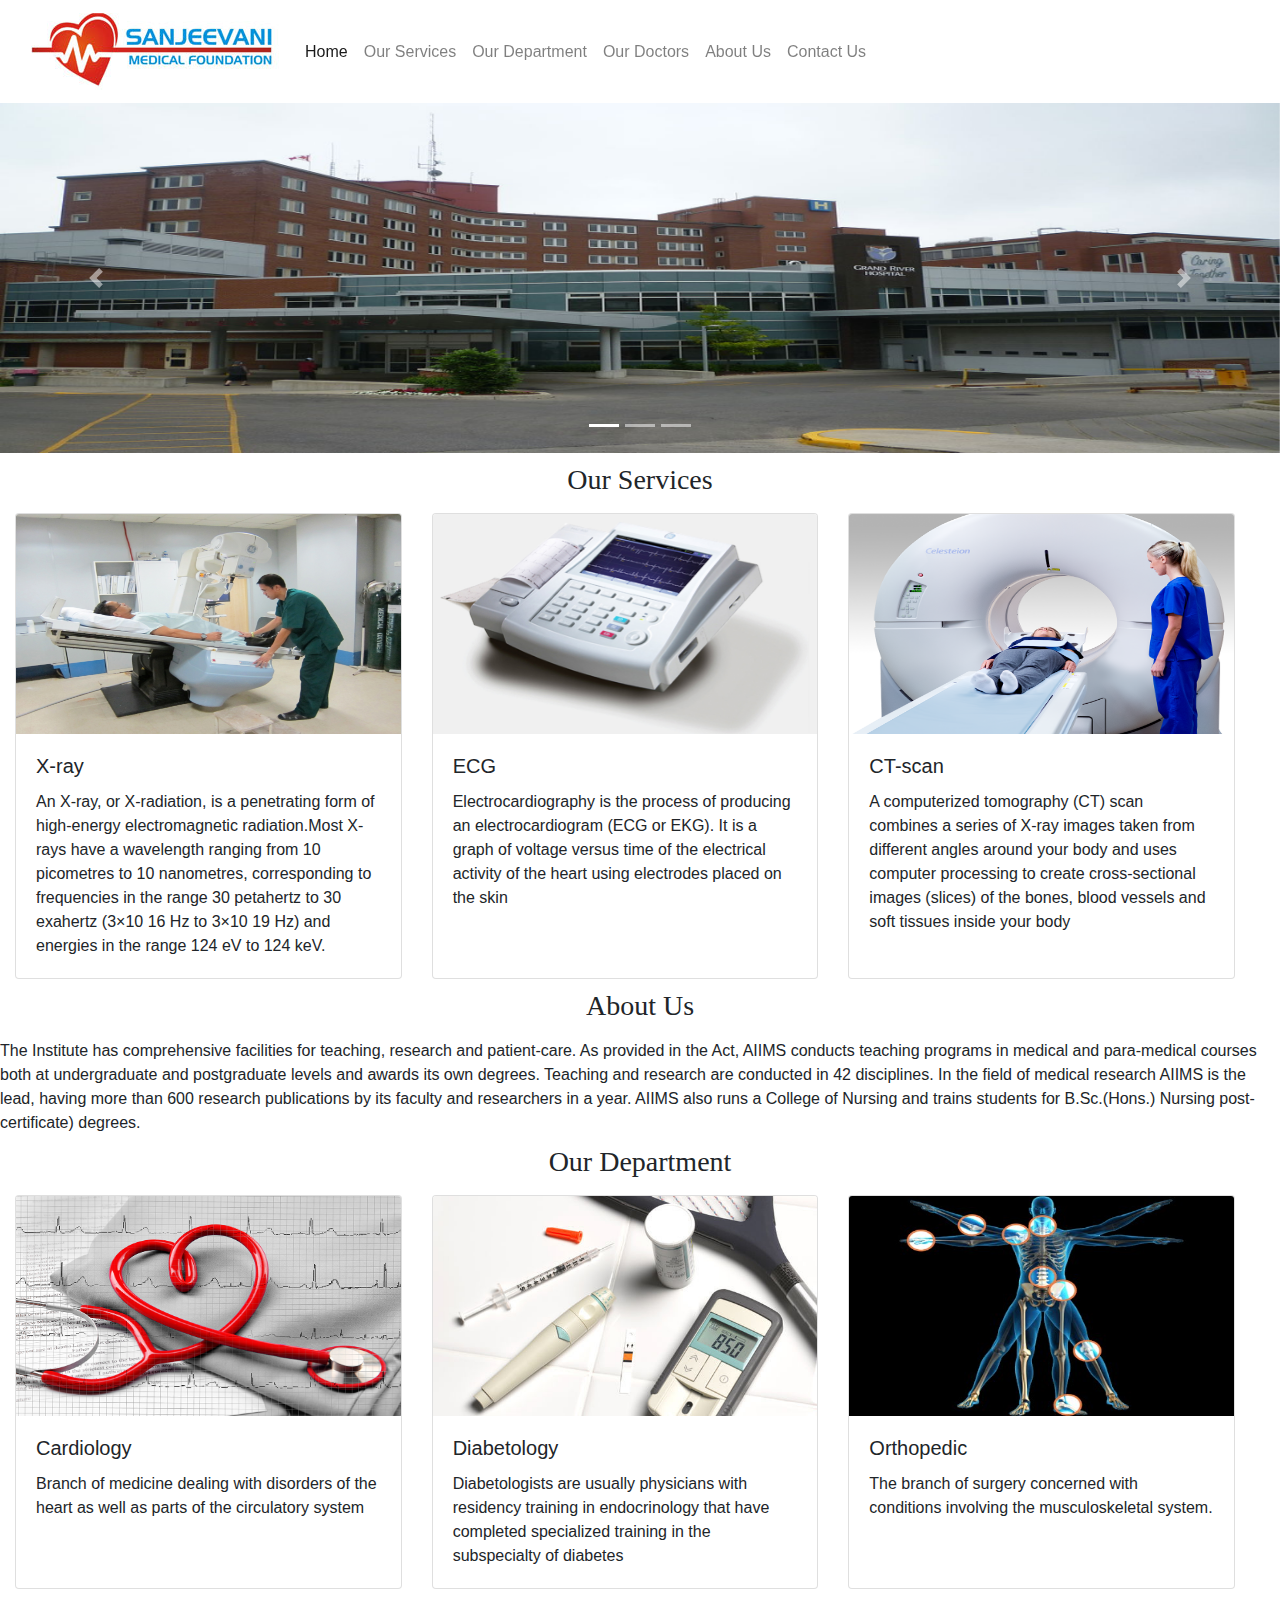
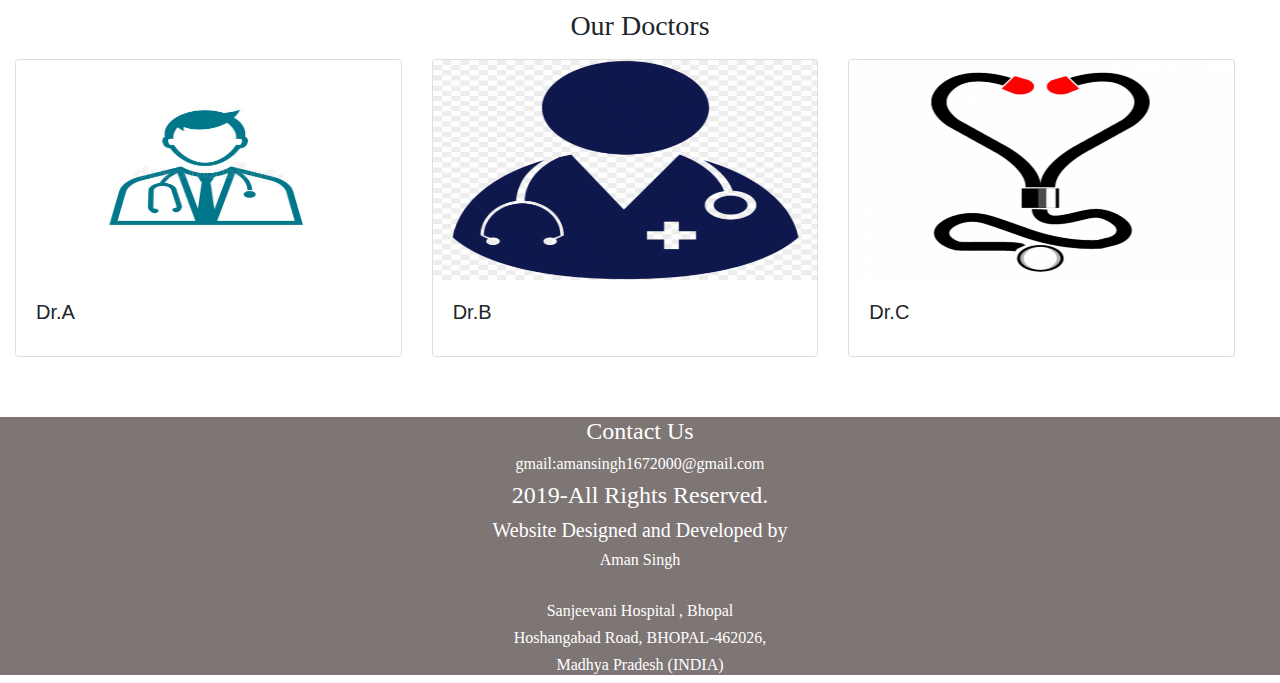
==== commit 1a13d039: "Update index.html" ====
--- a/index.html
+++ b/index.html
@@ -13,11 +13,7 @@
 <title>Sanjeevani Hospital</title>
 </head>
 <body>
-
 <!-- NavBar Start -->
-
-
-
 <div class="bodystyle container-fluid">
 <nav class="navbar navbar-expand-lg navbar-light sticky-top">
   <a class="navbar-brand" href="#">
@@ -26,7 +22,6 @@
   <button class="navbar-toggler" type="button" data-toggle="collapse" data-target="#navbarSupportedContent" aria-controls="navbarSupportedContent" aria-expanded="false" aria-label="Toggle navigation">
     <span class="navbar-toggler-icon"></span>
   </button>
-
   <div class="collapse navbar-collapse" id="navbarSupportedContent">
     <ul class="navbar-nav mr-auto">
       <li class="nav-item active">
@@ -44,14 +39,9 @@
       <li class="nav-item";">
         <a class="nav-link" href="About.html" >About Us</a>
       </li>
-      
-       
        <li class="nav-item">
         <a class="nav-link" href="Contactus.html">Contact Us</a>
      </li>
-      
-      
-
 <!--
       <li class="nav-item dropdown">
         <a class="nav-link dropdown-toggle" href="#" id="navbarDropdown" role="button" data-toggle="dropdown" aria-haspopup="true" aria-expanded="false">
@@ -76,30 +66,22 @@
     <!--
     <form class="form-inline my-2 my-lg-0">
       <input class="form-control mr-sm-2" type="search" placeholder="Search" aria-label="Search">
-      <button class="btn btn-outline-success my-2 my-sm-0" type="submit">Search</button>
-        
+      <button class="btn btn-outline-success my-2 my-sm-0" type="submit">Search</button>  
     </form>
     nav bar end-->
   </div>
 </nav>
 </div>
-
 <!-- Division 1st End-->
-
-
 <!-- NavBar End -->
-
 <!--Corousel Start-->
-
 <div id="demo" class="carousel slide" data-ride="carousel"  class="container-fluid">
-
   <!-- Indicators -->
   <ul class="carousel-indicators">
     <li data-target="#demo" data-slide-to="0" class="active"></li>
     <li data-target="#demo" data-slide-to="1"></li>
     <li data-target="#demo" data-slide-to="2"></li>
   </ul>
-  
   <!-- The slideshow -->
   <div class="carousel-inner">
     <div class="carousel-item active">
@@ -112,7 +94,6 @@
       <img src="image/image3.jpg" alt="New York" width="1100" height="500">
     </div>
   </div>
-  
   <!-- Left and right controls -->
   <a class="carousel-control-prev" href="#demo" data-slide="prev">
     <span class="carousel-control-prev-icon"></span>
@@ -121,10 +102,7 @@
     <span class="carousel-control-next-icon"></span>
   </a>
 </div>
-
-
 <!--Corousel End-->
-
 <section style="height: 40px;  background-color: white; margin-top: 10px; margin-bottom: 10px;" >
     <div style="background-color:white; height:35px ;">
          <h3 style="text-align: center; background-color: ;font-family: Georgia, 'Times New Roman', Times, serif;">Our Services</h3>    
@@ -146,7 +124,6 @@
     <div class="card-body">
       <h5 class="card-title">ECG</h5>
       <p class="card-text">Electrocardiography is the process of producing an electrocardiogram (ECG or EKG). It is a graph of voltage versus time of the electrical activity of the heart using electrodes placed on the skin
-   
     </div>
   </div>
   <div class="card">
@@ -154,12 +131,10 @@
     <div class="card-body">
       <h5 class="card-title">CT-scan</h5>
       <p class="card-text">A computerized tomography (CT) scan combines a series of X-ray images taken from different angles around your body and uses computer processing to create cross-sectional images (slices) of the bones, blood vessels and soft tissues inside your body
-   
     </div>
   </div>
 </div>
 <!--Our Services End-->
-
 <section style="height: 40px;  background-color: white; margin-top: 10px; margin-bottom:10px;" >
     <div style="background-color:white; height:35px ;">
          <h3 style="text-align: center; background-color: ;font-family: Georgia, 'Times New Roman', Times, serif;">About Us</h3>    
@@ -176,11 +151,7 @@
          <h3 style="text-align: center; background-color: ;font-family: Georgia, 'Times New Roman', Times, serif;">Our Department</h3>    
     </div>
 </section>
-
-
-
 <!--Accomadation Start-->
-
 <section style="margin-bottom: 20px;" >
 <div class="card-deck container-fluid">
   <div class="card">
@@ -206,18 +177,13 @@
   </div>
 </div>
 </section>
-
 <!--Accomadation End-->
-
 <section style="height: 40px;  background-color: white; margin-top: 10px; margin-bottom:10px;" >
     <div style="background-color:white; height:35px ;">
          <h3 style="text-align: center; background-color: ;font-family: Georgia, 'Times New Roman', Times, serif;">Our Doctors</h3>    
     </div>
 </section>
-
-
 <!--Our Doctor Start-->
-
 <div class="card-deck container-fluid">
   <div class="card">
     <img src="image/doctor1.jpg" class="card-img-top" alt="..."  height="220">
@@ -245,114 +211,33 @@
   </div>
 </div>
 <!--Our Services End-->
-
-
 <!--Contact us Start-->
 <!--fallow block Start-->
 <!--
 <meta name="viewport" content="width=device-width, initial-scale=1">
 <link rel="stylesheet" href="https://cdnjs.cloudflare.com/ajax/libs/font-awesome/4.7.0/css/font-awesome.min.css">
-
-
-
-
 <div class="socialsec">
-
   <div class="row">
     <div class="col-lg-2">
 <h4 style="font-family: Georgia, 'Times New Roman', Times, serif;">Follow Us </h3>     
-
     </div>
      <div class="col-lg-1">
        <a href="https://www.facebook.com/sourabh.shukla.921025"><i class="fa fa-facebook-official fa-2x" aria-hidden="true"></i></a>
-
-     </div>
-
-
-
+     </div>
 <div class="col-lg-1">
        <a href=" https://twitter.com/ShwetaJ56347679?s=08"><i class="fa fa-twitter fa-2x" aria-hidden="true"></i></a>
-
-     </div>
-
-
-
-
+     </div>
 <div class="col-lg-1" >
        <a href="https://www.linkedin.com/in/shweta-jain-584b31197"><i class="fa fa-linkedin fa-2x" aria-hidden="true"></i></a>
-
-     </div>
-
-
+     </div>
        <div class="col-lg-1">
        <a href="https://www.instagram.com/_aman_singh26/"><i class="fa fa-instagram fa-2x" aria-hidden="true"></i></a>
-
-     </div>
-
-  </div>
-</div>
-
-
+     </div>
+  </div>
+</div>
 fallow<!-- block End-->
-
-
 <!--Contact us End-->
-
-
-
-
-
-
-<div class="container-fluid" style="height: 400px; margin-top: 10px; margin-bottom: 10px; ">
-  <div class="row">
-    <div class="col-lg-6 col-sm-12 col-md-12" >
-        <p>grbhscekjdwijfbhwiffbvhkeiwdfbvdjnfnvdfhbvnfdjhvnfdjvn
-          bhscekjdwijfbhwiffbvhkeiwdfbvdjnfnvdfhbvnfdjhvnfdjvn
-          bhscekjdwijfbhwiffbvhkeiwdfbvdjnfnvdfhbvnfdjhvnfdjvn
-        </p>
-        <br>
-        <p>sdfhuifhbvuewudhbfsuiwjhfvuiofhvbifbhscekj
-          dwijfbhwiffbvhkeiwdfbvdjnfnvdfhbvnfdjhvnfdjvndjobvhio</p>
-    </div>
-    
-    <div class="col-lg-6 col-sm-12 col-md-12" >
-       <img src="image/room2.jpg" height="200px" width="400px">
-         </div>
-  </div>
-</div>
-
-
-
-
-
-
-
-
-
-
-
-
-
-
-
-
-
-
-
-
-
-
-
-
-
-
 <!--Footer Start-->
-
-
-
-
-
-
 <footer id="footer" style="background-color: rgba(59, 46, 46, 0.658); margin-top: 60px;">
          <h4 style="color:white;font-family: Georgia, 'Times New Roman', Times, serif; text-align:center">Contact Us </h4>
          <h6 style="color:white;font-family: Georgia, 'Times New Roman', Times, serif; text-align:center"> gmail:amansingh1672000@gmail.com </h6>
@@ -364,12 +249,7 @@
         <h6 style="color:white;font-family: Georgia, 'Times New Roman', Times, serif; text-align:center">Sanjeevani Hospital , Bhopal</h6>
         <h6 style="color:white;font-family: Georgia, 'Times New Roman', Times, serif; text-align:center"> Hoshangabad Road, BHOPAL-462026,</h6>
          <h6 style="color:white;font-family: Georgia, 'Times New Roman', Times, serif; text-align:center"> Madhya Pradesh (INDIA)</h6>
-
-
 </footer>
-
-
 <!--Footer End-->
-
 </body>
 </html>